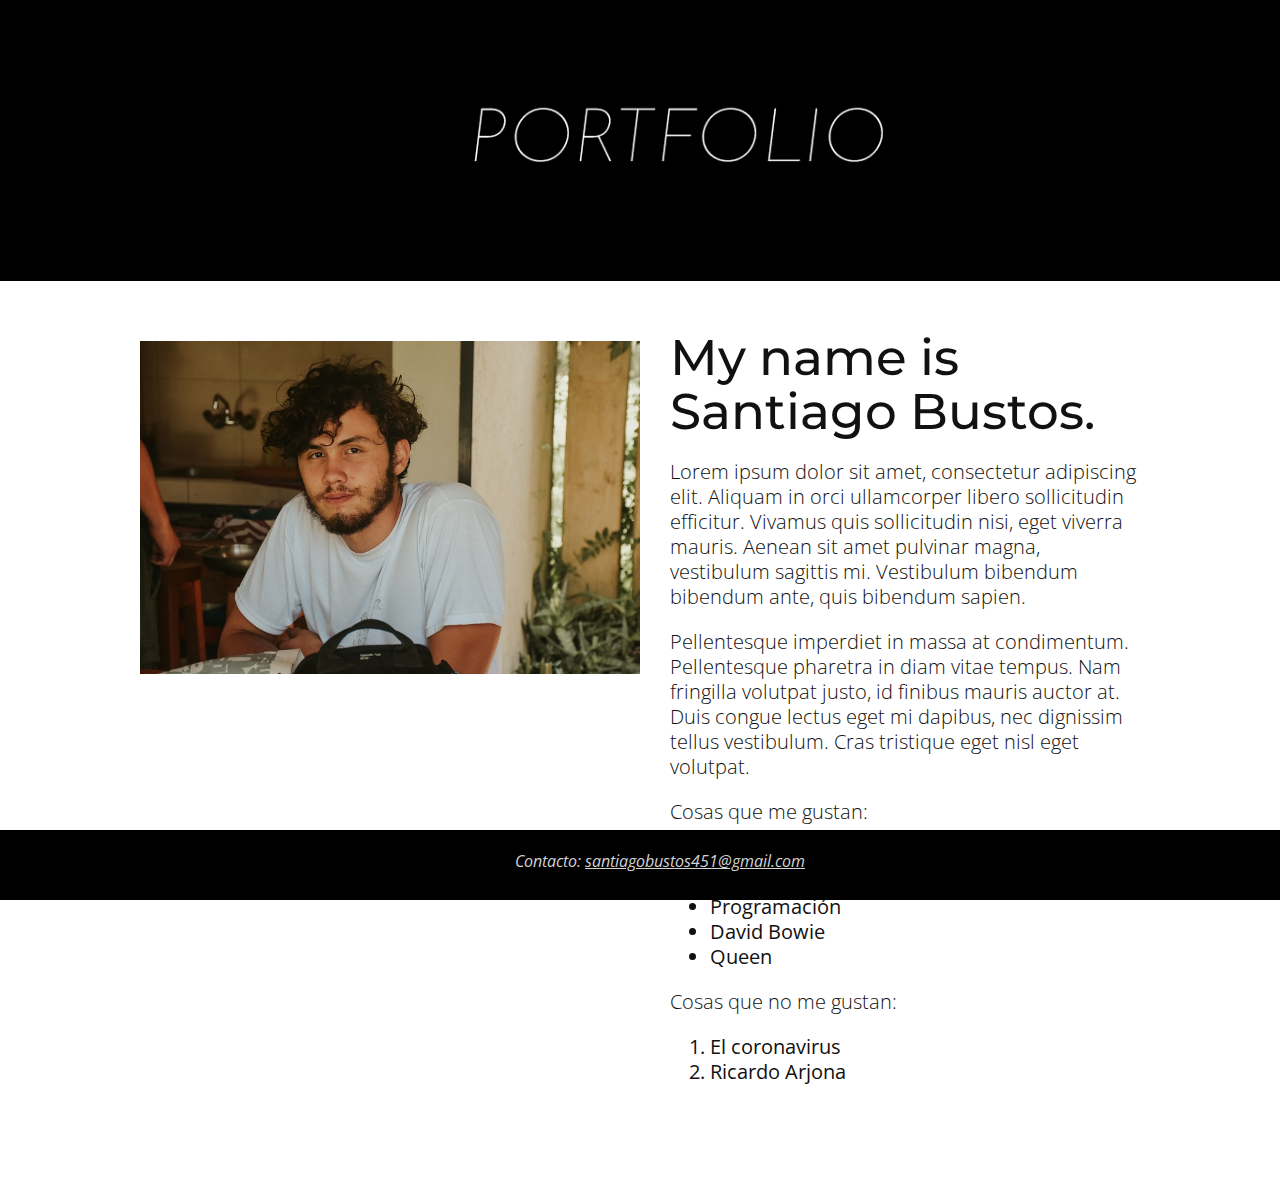
==== index.html @ f15dbf46 "santiagobustos451" ====
<!DOCTYPE html>
<html lang="en">
<head>
    <meta charset="UTF-8">
    <meta name="viewport" content="width=device-width, initial-scale=1.0">
    <title>TP1</title>
    <link rel="stylesheet" href="./assets/css/style.css">
    <style>
        @import url('https://fonts.googleapis.com/css2?family=Montserrat:wght@300;400;600&display=swap');
        @import url('https://fonts.googleapis.com/css2?family=Montserrat:wght@500&family=Open+Sans&display=swap');
    </style> 
</head>
<body>
    <img class="img-bannerbig" src="./images/banner_big.png" alt="bigbanner">
    <img class="img-bannersmall" src="./images/banner_small.png" alt="smallbanner">
    <div class="wrapper">
        <img class="img-profile" src="./images/profilepic.jpg" alt="ProfilePic">  
        <article class="portfolio">
            <h2>My name is Santiago Bustos.</h2>
            <p>Lorem ipsum dolor sit amet, consectetur adipiscing elit. Aliquam in orci ullamcorper libero sollicitudin efficitur. Vivamus quis sollicitudin nisi, eget viverra mauris. Aenean sit amet pulvinar magna, vestibulum sagittis mi. Vestibulum bibendum bibendum ante, quis bibendum sapien.</p>
            <p>Pellentesque imperdiet in massa at condimentum. Pellentesque pharetra in diam vitae tempus. Nam fringilla volutpat justo, id finibus mauris auctor at. Duis congue lectus eget mi dapibus, nec dignissim tellus vestibulum. Cras tristique eget nisl eget volutpat. </p>
            <p>Cosas que me gustan:</p>
            <ul>
                <li>Hacer jueguitos</li>
                <li>Ilustración</li>
                <li>Programación</li>
                <li>David Bowie</li>
                <li>Queen</li>
            </ul>
            <p>Cosas que no me gustan:</p>
            <ol>
                <li>El coronavirus</li>
                <li>Ricardo Arjona</li>
            </ol>
              
        </article>
    </div>
    <footer class="contact-info">
        <p>Contacto: <a href="mailto:santiagobustos451@gmail.com" target="_top">santiagobustos451@gmail.com</a> </p>
        

    </footer>
</body>
</html>
---- assets/css/style.css ----
* {
    margin: 0;
    padding: 0;
}

.wrapper {
    width: 100%;
}

.img-bannerbig {
    display: none;
}

.img-bannersmall {
    width: 100%;
}

.portfolio{
    width: 100%;
    font-family: 'Open Sans';
}
.portfolio h2{
    padding: 30px 30px 20px;
    font-family: 'Montserrat';
    font-weight: 500;
    font-size: 40px;
    color: #111111;
    line-height: 44px;
}
.portfolio p{
    padding: 30px 30px 20px;
    font-weight: 300;
    font-size: 20px;
    color: #111111;
    line-height: 25px;
}
.portfolio ul{
    padding: 30px 30px 20px 70px;
    font-weight: 400;
    font-size: 20px;
    color: #111111;
    line-height: 25px;
}
.portfolio ol{
    padding: 30px 30px 100px 70px;
    font-weight: 400;
    font-size: 20px;
    color: #111111;
    line-height: 25px;
}
.img-profile {
    padding: 30px 0px 20px;
    width: 100%;
}
@media only screen and (min-width:768px){
    .img-bannerbig {
        display: block;
        width: 100%;
        padding-bottom: 30px;
        
    }
    .img-bannersmall {
        display: none;
    }
    .wrapper {
        width: 700px;
        margin: 0 auto;
    }
    .portfolio h2{
        padding: 30px 0px 0px;
        font-size: 50px;
        line-height: 54px;
    }
    .portfolio p{
        padding: 30px 0px 0px;
        font-size: 20px;
        line-height: 25px;
    }
    .portfolio ul{
        padding: 30px 0px 0px 70px;
        font-size: 20px;
        line-height: 25px;
    }
    .portfolio ol{
        padding: 30px 0px 100px 70px;
        font-size: 20px;
        line-height: 25px;
    }
    .img-profile {
        padding: 30px 0px 0px;
        width: 100%;
    }
}
@media only screen and (min-width:1100px){
    .wrapper {
        width: 1000px;
    }
    .portfolio {
        width: 50%;
        float: right;
    }
    .portfolio h2 {
        padding: 20px 0px 0px 30px;
    }
    .portfolio p {
        padding: 20px 0px 0px 30px;
    }
    .portfolio ul {
        padding: 20px 0px 0px 70px;
    }
    .portfolio ol {
        padding: 20px 0px 100px 70px;
    }
    .img-profile {
        padding-bottom: 20px;
        width: 50%;
        float: left;
    }
}
/*estilo del footer*/
.contact-info {
    color: lightgray;
    font-family: 'Open Sans';
    font-size: 20;
    font-style: italic;
    text-align: center;
    padding: 20px;
    position: fixed;
    width: 100%;
    bottom: 0;
}

.page-wrap {
    min-height: 100%;
    margin-bottom: 30px; 
  }
  .page-wrap:after {
    content: "";
    display: block;
  }
  .contact-info, .page-wrap:after {
    height: 30px; 
  }
  .contact-info {
    background: black;
  }

a:link {
      color: lightgray;
}
a:hover {
      color: white;
}
a:active {
    color: black;
    background-color: lightgray;
}
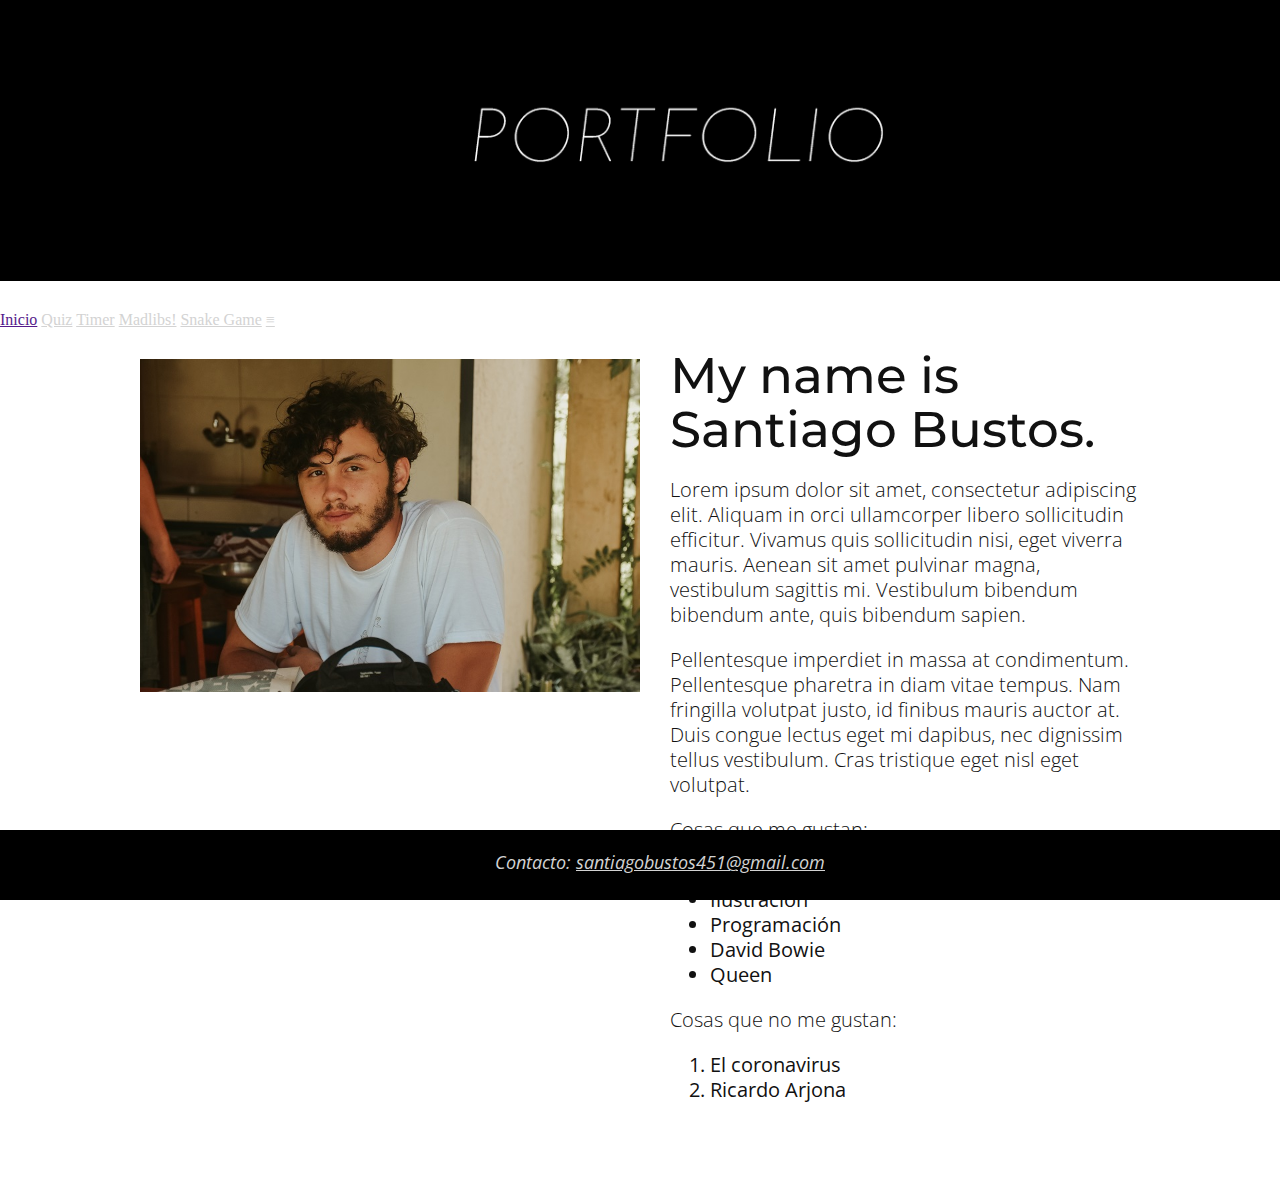
==== commit 95bb7989: "TP modulo 2" ====
--- a/index.html
+++ b/index.html
@@ -3,16 +3,25 @@
 <head>
     <meta charset="UTF-8">
     <meta name="viewport" content="width=device-width, initial-scale=1.0">
-    <title>TP1</title>
+    <title>My name is Santiago Bustos.</title>
     <link rel="stylesheet" href="./assets/css/style.css">
     <style>
-        @import url('https://fonts.googleapis.com/css2?family=Montserrat:wght@300;400;600&display=swap');
+        @import url('https://fonts.googleapis.com/css2?family=Montserrat:wght@300;400;600;900&display=swap');
         @import url('https://fonts.googleapis.com/css2?family=Montserrat:wght@500&family=Open+Sans&display=swap');
-    </style> 
+    </style>
+    <script defer src="../scripts/quiz.js"></script> 
 </head>
 <body>
     <img class="img-bannerbig" src="./images/banner_big.png" alt="bigbanner">
     <img class="img-bannersmall" src="./images/banner_small.png" alt="smallbanner">
+    <div class="topnav" id="myTopnav">
+        <a href="" class="active">Inicio</a>
+        <a href="./pages/quiz.html">Quiz</a>
+        <a href="./pages/timer.html">Timer</a>
+        <a href="./pages/madlibs.html">Madlibs!</a>
+        <a href="./pages/snake.html">Snake Game</a>
+        <a href="javascript:void(0);" class="icon" onclick="funcion_topnav()">≡</a>
+    </div>
     <div class="wrapper">
         <img class="img-profile" src="./images/profilepic.jpg" alt="ProfilePic">  
         <article class="portfolio">
--- a/assets/css/style.css
+++ b/assets/css/style.css
@@ -52,6 +52,19 @@
     padding: 30px 0px 20px;
     width: 100%;
 }
+/*estilo del footer*/
+.contact-info {
+    color: lightgray;
+    font-family: 'Open Sans';
+    font-size: 18px;
+    font-style: italic;
+    text-align: center;
+    padding: 20px;
+    position: fixed;
+    width: 100%;
+    bottom: 0;
+}
+/*cambio con pantalla de tablet*/
 @media only screen and (min-width:768px){
     .img-bannerbig {
         display: block;
@@ -91,6 +104,7 @@
         width: 100%;
     }
 }
+/*cambio con pantalla de pc*/
 @media only screen and (min-width:1100px){
     .wrapper {
         width: 1000px;
@@ -117,19 +131,8 @@
         float: left;
     }
 }
-/*estilo del footer*/
-.contact-info {
-    color: lightgray;
-    font-family: 'Open Sans';
-    font-size: 20;
-    font-style: italic;
-    text-align: center;
-    padding: 20px;
-    position: fixed;
-    width: 100%;
-    bottom: 0;
-}
 
+/*sticky footer*/
 .page-wrap {
     min-height: 100%;
     margin-bottom: 30px; 
@@ -145,6 +148,7 @@
     background: black;
   }
 
+/*estilo del link de contacto*/
 a:link {
       color: lightgray;
 }
@@ -154,4 +158,4 @@
 a:active {
     color: black;
     background-color: lightgray;
-}+}
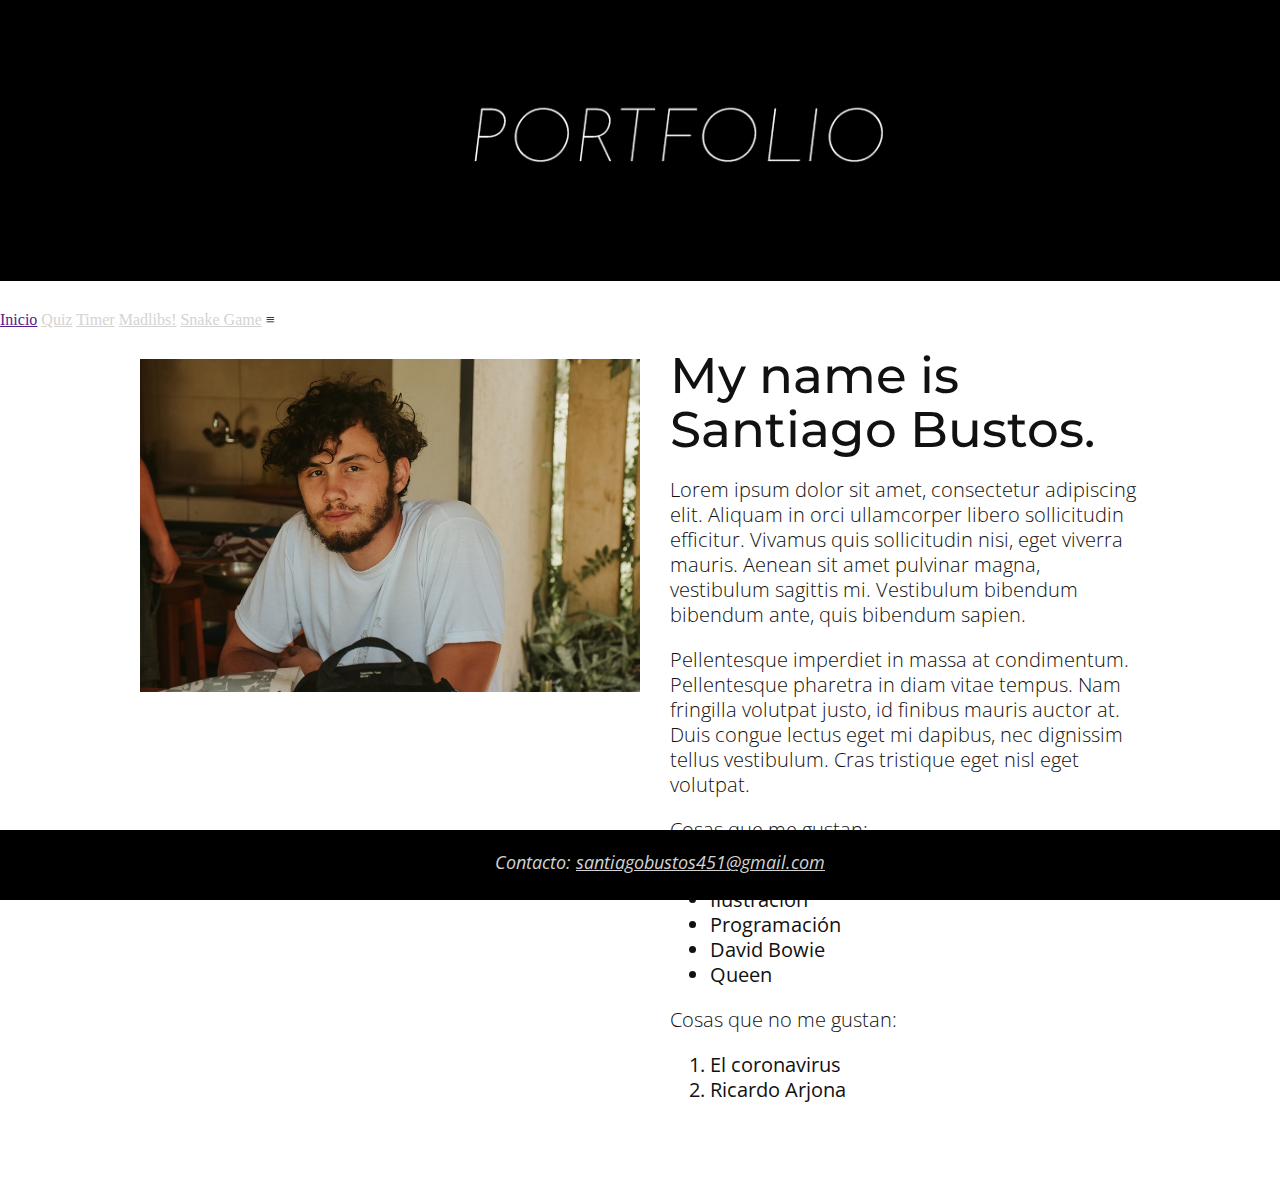
==== commit 838e01d0: "prueba fix" ====
--- a/index.html
+++ b/index.html
@@ -20,7 +20,7 @@
         <a href="./pages/timer.html">Timer</a>
         <a href="./pages/madlibs.html">Madlibs!</a>
         <a href="./pages/snake.html">Snake Game</a>
-        <a href="javascript:void(0);" class="icon" onclick="funcion_topnav()">≡</a>
+        <a class="icon" onclick="funcion_topnav()">≡</a>
     </div>
     <div class="wrapper">
         <img class="img-profile" src="./images/profilepic.jpg" alt="ProfilePic">  
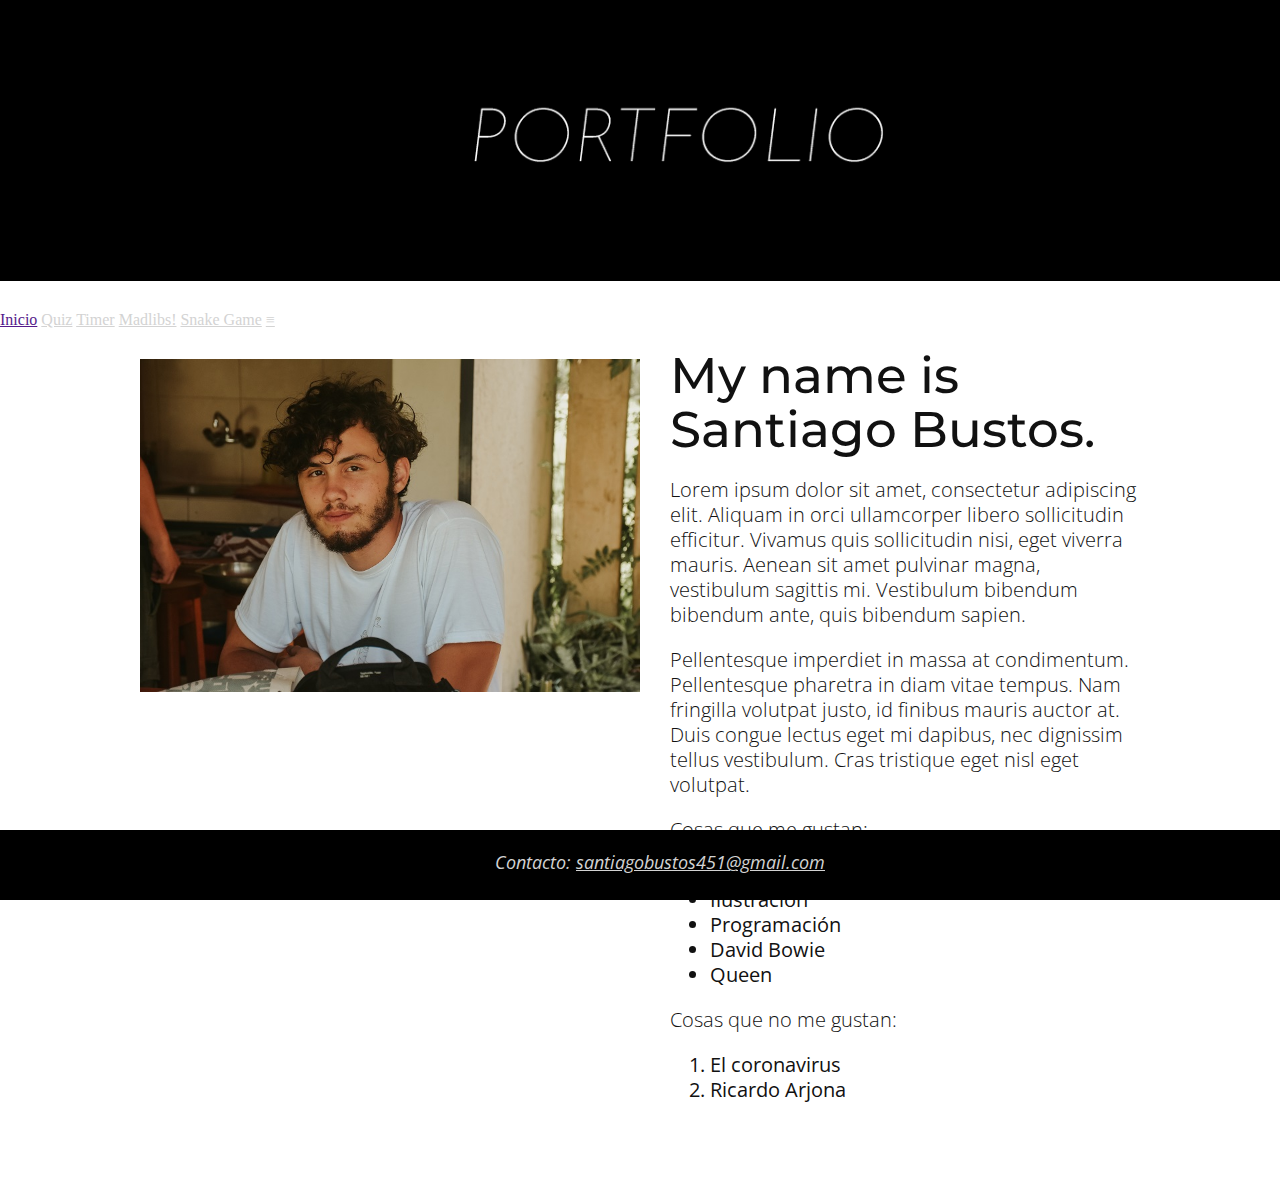
==== commit 1529b9da: "prueba fix 2" ====
--- a/index.html
+++ b/index.html
@@ -9,7 +9,7 @@
         @import url('https://fonts.googleapis.com/css2?family=Montserrat:wght@300;400;600;900&display=swap');
         @import url('https://fonts.googleapis.com/css2?family=Montserrat:wght@500&family=Open+Sans&display=swap');
     </style>
-    <script defer src="../scripts/quiz.js"></script> 
+    <script defer src="./scripts/quiz.js"></script> 
 </head>
 <body>
     <img class="img-bannerbig" src="./images/banner_big.png" alt="bigbanner">
@@ -20,7 +20,7 @@
         <a href="./pages/timer.html">Timer</a>
         <a href="./pages/madlibs.html">Madlibs!</a>
         <a href="./pages/snake.html">Snake Game</a>
-        <a class="icon" onclick="funcion_topnav()">≡</a>
+        <a href="javascript:void(0);" class="icon" onclick="funcion_topnav()">≡</a>
     </div>
     <div class="wrapper">
         <img class="img-profile" src="./images/profilepic.jpg" alt="ProfilePic">  
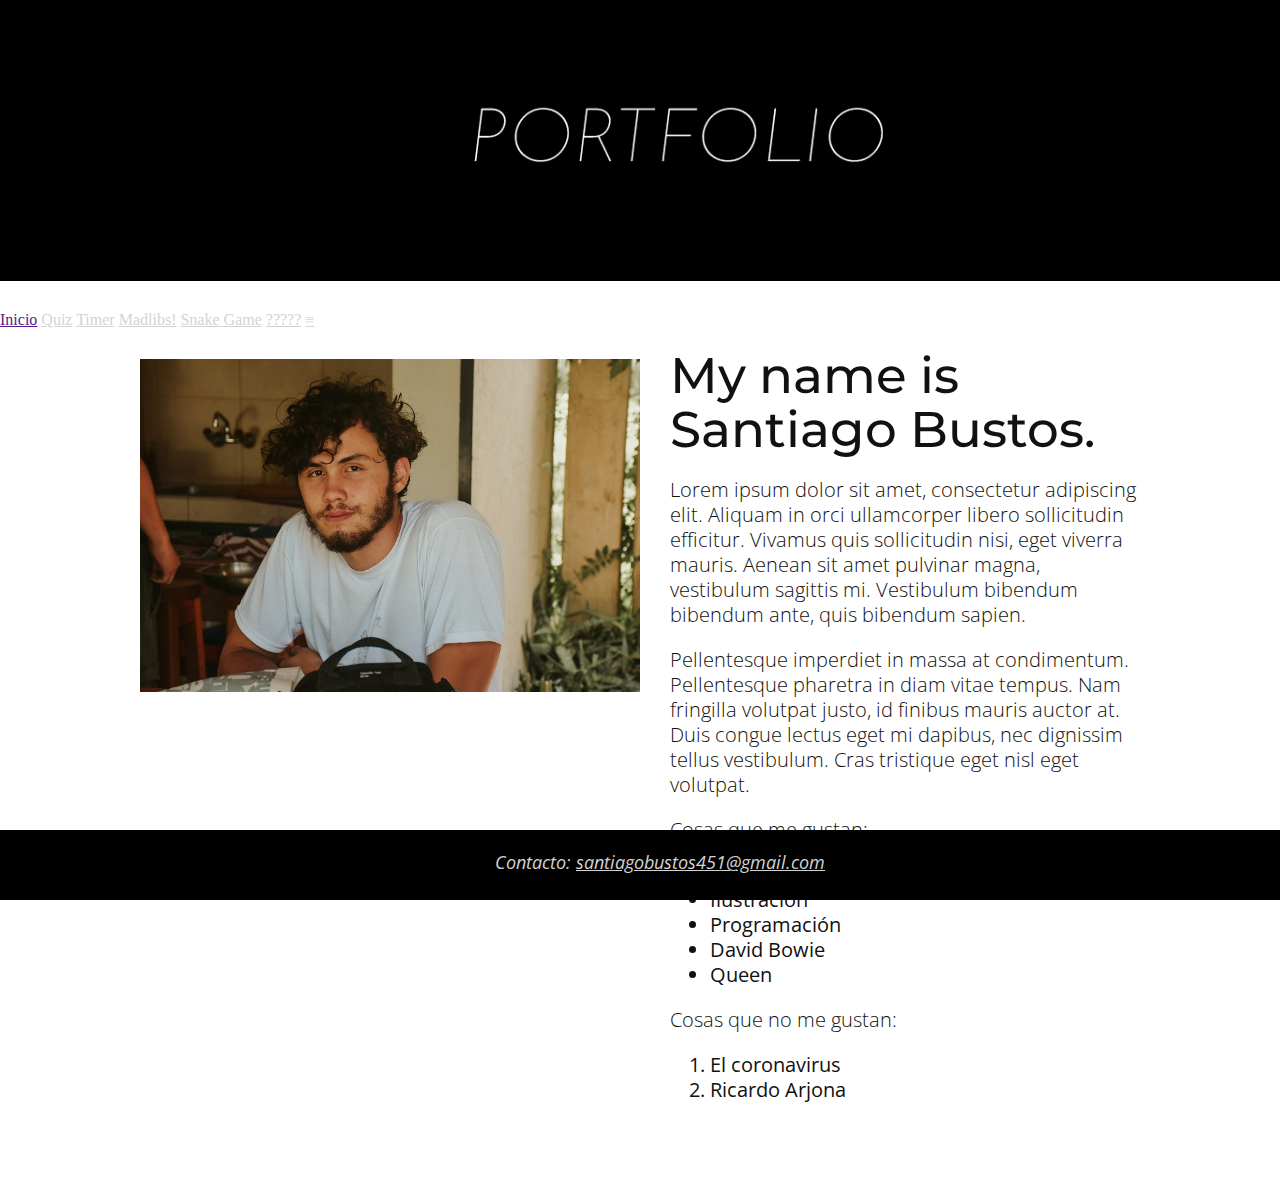
==== commit 18067fc6: "añadida parte secreta" ====
--- a/index.html
+++ b/index.html
@@ -20,6 +20,7 @@
         <a href="./pages/timer.html">Timer</a>
         <a href="./pages/madlibs.html">Madlibs!</a>
         <a href="./pages/snake.html">Snake Game</a>
+        <a href="./pages/secret.html">?????</a>
         <a href="javascript:void(0);" class="icon" onclick="funcion_topnav()">≡</a>
     </div>
     <div class="wrapper">
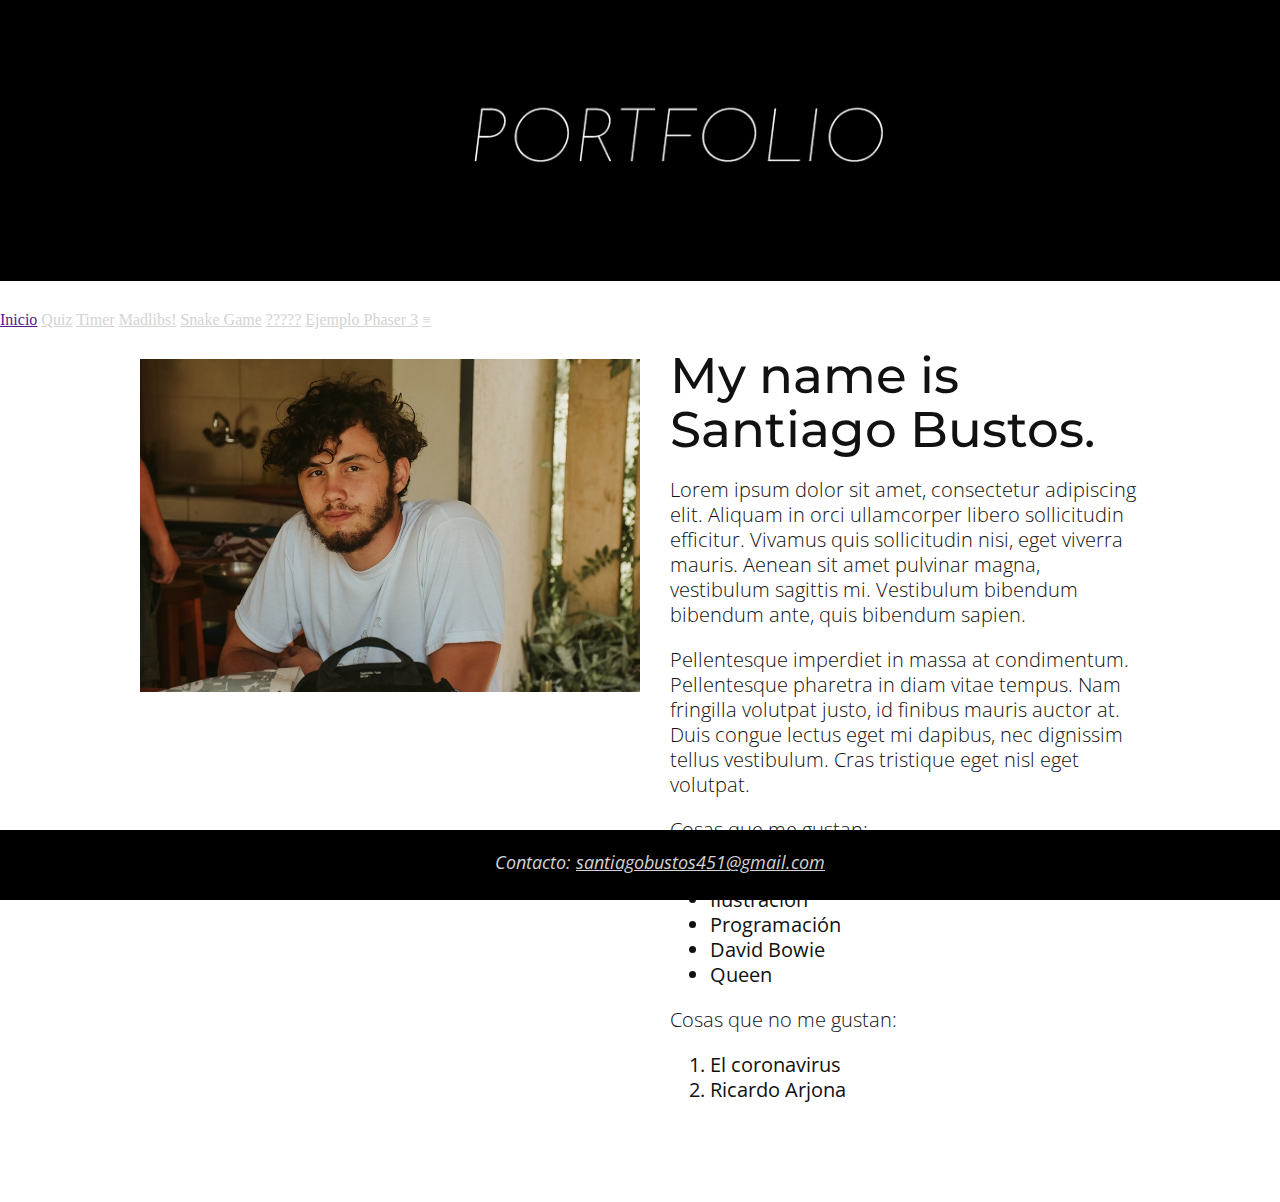
==== commit f9f58ec5: "Añadido trabajo práctico de módulo 4" ====
--- a/index.html
+++ b/index.html
@@ -21,6 +21,7 @@
         <a href="./pages/madlibs.html">Madlibs!</a>
         <a href="./pages/snake.html">Snake Game</a>
         <a href="./pages/secret.html">?????</a>
+        <a href="./pages/phaserpage.html">Ejemplo Phaser 3</a>
         <a href="javascript:void(0);" class="icon" onclick="funcion_topnav()">≡</a>
     </div>
     <div class="wrapper">
